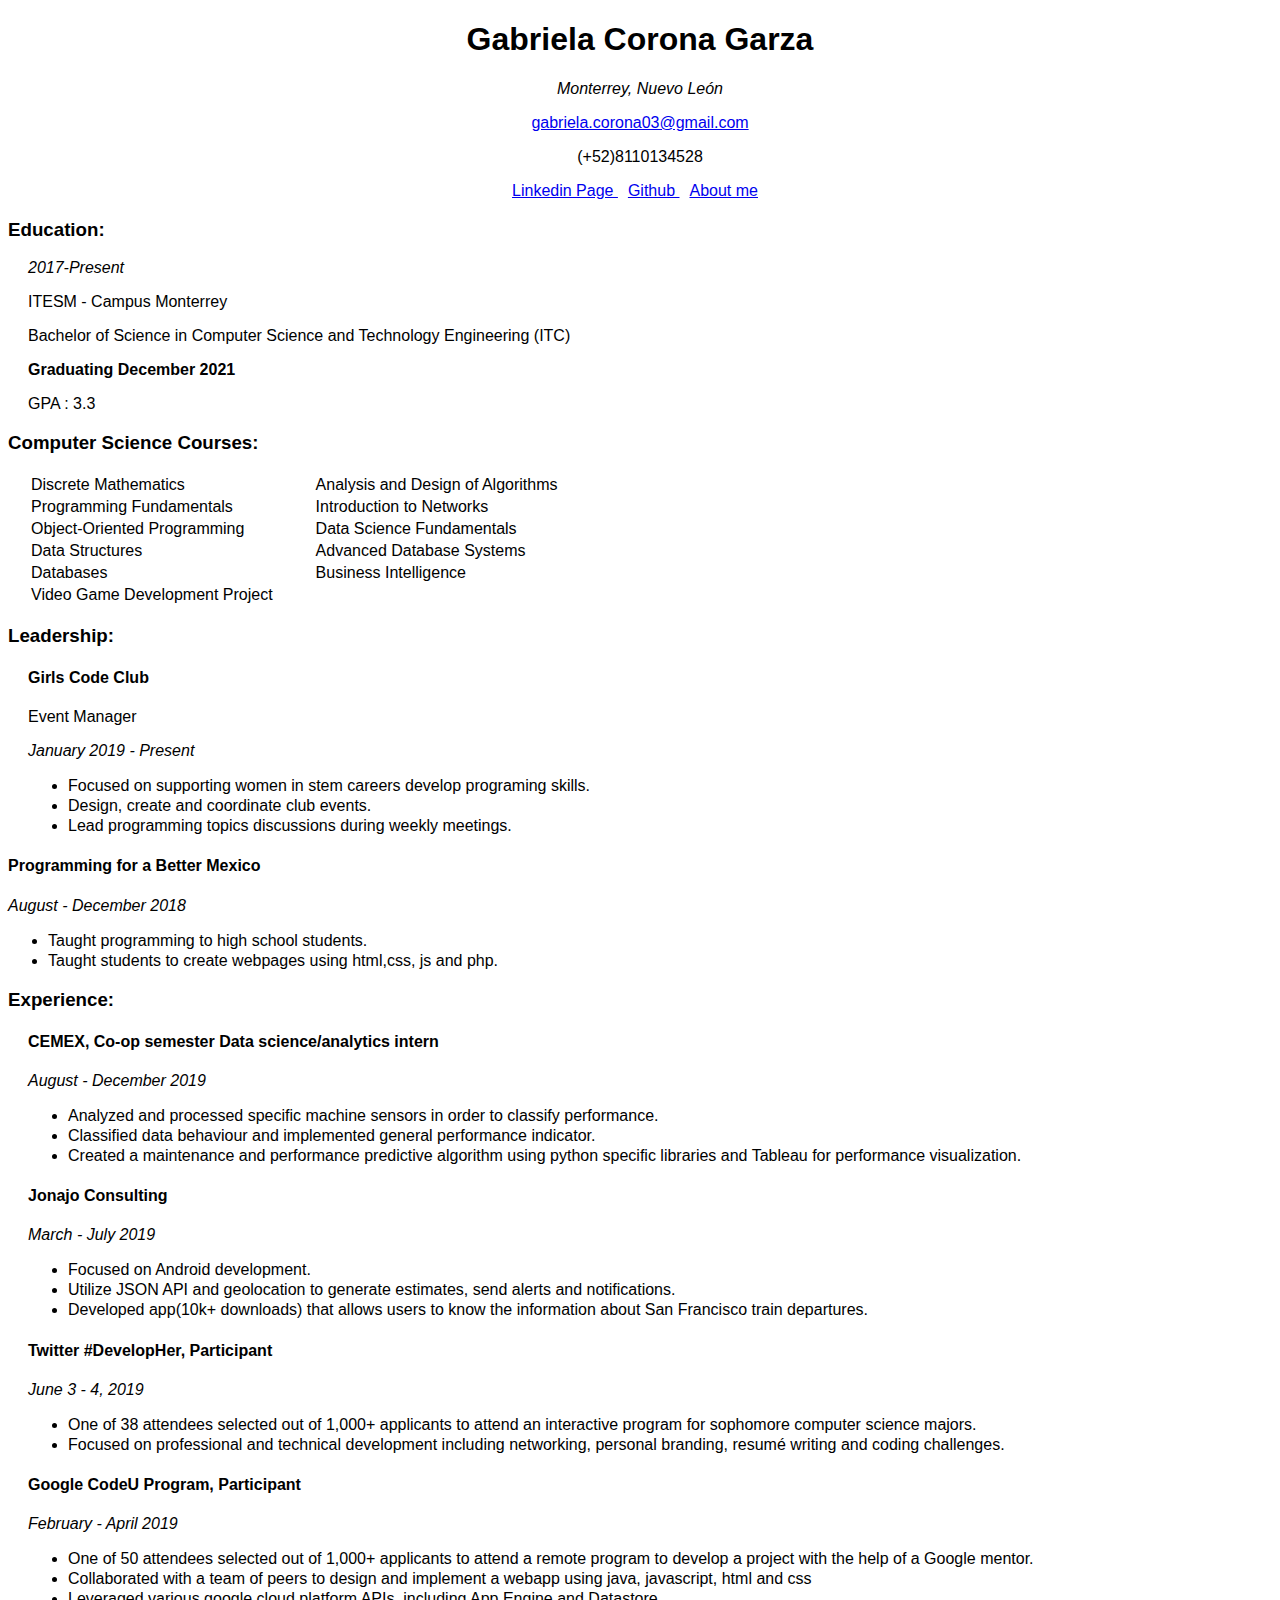
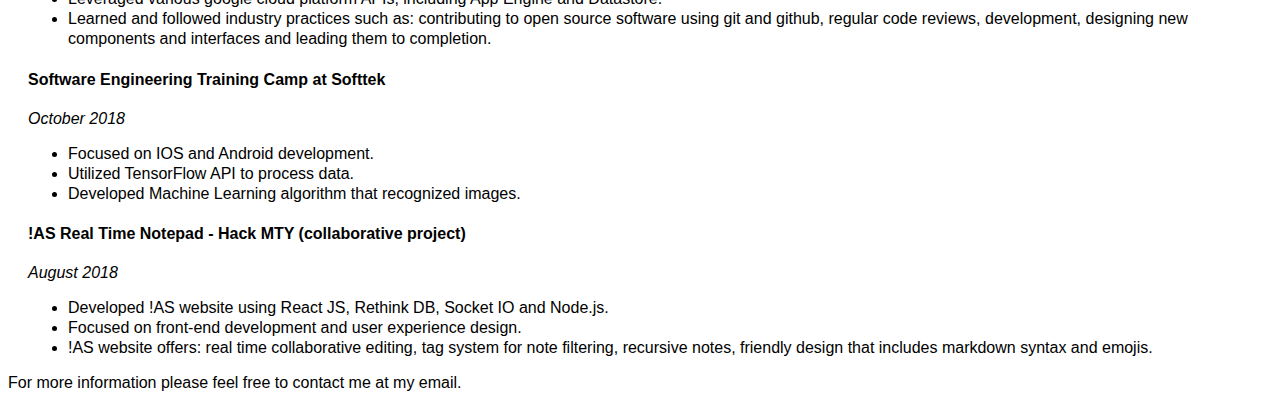
==== index.html @ eae4bfb1 "first commit" ====
<!DOCTYPE html>
<html lang="es">
    <head>
        <link rel="stylesheet" type="text/css" href="style.css">
        <title> Gabriela's Resume</title>
        <meta charset="utf-8" />
    </head>
    <body>
        <main>

            <div style="text-align: center;">
                <h1 >Gabriela Corona Garza</h1>
                <address>
                    <p style => Monterrey, Nuevo León</p>
                </address>
                <p><a target = "-blank" href="mailto:gabriela.corona03@gmail.com">gabriela.corona03@gmail.com</a></p>
                <p> (+52)8110134528 </p>
                <div>
                    <a target = "-blank" style = "padding-right: 10px;" href = "https://www.linkedin.com/in/gabriela-corona-136658140/"> Linkedin Page </a>
                    <a target = "-blank" style = "padding-right: 10px;" href = "https://github.com/gabrielacorona"> Github </a>
                    <a style = "padding-right: 10px;" href = "aboutMe.html"> About me </a>
                </div>
            </div>

            <section>
                <h3> Education: </h3>
                <div style="padding-left: 20px;">
                    <i>2017-Present</i>
                    <p>ITESM - Campus Monterrey</p>
                    <p>Bachelor of Science in Computer Science and Technology Engineering (ITC) ​</p>
                    <b>Graduating December 2021</b>
                    <p>GPA : 3.3</p>
                </div>
            </section>

            <section>
                    <h3> Computer Science Courses: </h3>
                    <div style="padding-left: 20px;">
                        <table>
                            <tbody>
                                <tr>
                                    <td>Discrete Mathematics</td>
                                    <td style="padding-left: 40px">Analysis and Design of Algorithms</td>
                                </tr>
                                <tr> 
                                    <td>Programming Fundamentals</td>
                                    <td style="padding-left: 40px">Introduction to Networks</td>
                                </tr>
                                <tr>
                                    <td>Object-Oriented Programming</td>
                                    <td style="padding-left: 40px">Data Science Fundamentals</td>
                                </tr>
                                <tr>
                                    <td>Data Structures</td>
                                    <td style="padding-left: 40px">Advanced Database Systems</td>
                                </tr>
                                <tr>
                                    <td>Databases</td>
                                    <td style="padding-left: 40px">Business Intelligence</td>
                                </tr>
                                <tr>
                                    <td>Video Game Development Project</td>
                                </tr>
                            </tbody>
                        </table>
                    </div>
            </section>
            <section>
                <h3>Leadership: </h3>
                <div style="padding-left: 20px">
                    <h4>Girls Code Club</h4>
                    <p>Event Manager</p>
                    <i>January 2019 - Present</i>
                    <ul>
                        <li>Focused on supporting women in stem careers develop programing skills.</li>
                        <li>Design, create and coordinate club events.</li>
                        <li>Lead programming topics discussions during weekly meetings.</li>
                    </ul>
                </div>
                <div>
                    <h4>Programming for a Better Mexico</h4>
                    <i>August - December 2018</i>
                    <ul>
                        <li>Taught programming to high school students.</li>
                        <li>Taught students to create webpages using html,css, js and php.</li>
                    </ul>
                </div>
            </section>
            <section>
                <h3>Experience: </h3>
                <div style = "padding-left: 20px">
                    <h4>CEMEX, Co-op semester Data science/analytics intern</h4>
                    <i>August - December 2019</i>
                    <ul>
                        <li>Analyzed and processed specific machine sensors in order to classify performance.</li>
                        <li>Classified data behaviour and implemented general performance indicator.</li>
                        <li>Created a maintenance and performance predictive algorithm using python specific libraries and Tableau for performance visualization.</li>
                    </ul>
                </div>
                <div style = "padding-left: 20px">
                        <h4>Jonajo Consulting</h4>
                        <i>March - July 2019</i>
                        <ul>
                            <li>Focused on Android development.</li>
                            <li>Utilize JSON API and geolocation to generate estimates, send alerts and notifications.</li>
                            <li>Developed app(10k+ downloads) that allows users to know the information about San Francisco train departures.</li>
                        </ul>
                </div>
                <div style = "padding-left: 20px">
                        <h4>Twitter #DevelopHer, Participant</h4>
                        <i>June 3 - 4, 2019</i>
                        <ul>
                            <li>One of 38 attendees selected out of 1,000+ applicants to attend an interactive program for sophomore computer science majors.</li>
                            <li>Focused on professional and technical development including networking, personal branding, resumé writing and coding challenges.</li>
                        </ul>
                </div>
                <div style = "padding-left: 20px">
                        <h4>Google CodeU Program, Participant</h4>
                        <i>February - April 2019</i>
                        <ul>
                            <li>One of 50 attendees selected out of 1,000+ applicants to attend a remote program to develop a project with the help of a Google mentor.</li>
                            <li>Collaborated with a team of peers to design and implement a webapp using java, javascript, html and css</li>
                            <li>Leveraged various google cloud platform APIs, including App Engine and Datastore.</li>
                            <li>Learned and followed industry practices such as: contributing to open source software using git and github, regular code reviews, development, designing new components and interfaces and leading them to completion.</li>
                        </ul>
                </div>
                <div style = "padding-left: 20px">
                        <h4>Software Engineering Training Camp at Softtek</h4>
                        <i>October 2018</i>
                        <ul>
                            <li>Focused on IOS and Android development.</li>
                            <li>Utilized TensorFlow API to process data.</li>
                            <li>Developed Machine Learning algorithm that recognized images.</li>
                        </ul>
                </div>
                <div style = "padding-left: 20px">
                        <h4>!AS Real Time Notepad - Hack MTY (collaborative project)</h4>
                        <i>August 2018</i>
                        <ul>
                            <li>Developed !AS website using React JS, Rethink DB, Socket IO and Node.js.</li>
                            <li>Focused on front-end development and user experience design.</li>
                            <li>!AS website offers: real time collaborative editing, tag system for note filtering, recursive notes, friendly design that includes markdown syntax and emojis.</li>
                        </ul>
                </div>
            </section>
            <footer>
                <p>For more information please feel free to contact me at my email.</p> 
            </footer>
        </main>
    </body>
</html>
---- style.css ----
body
{
    font-family: 'Helvetica', 'Arial', sans-serif;
    color:black;
    font-size: 12pt;
}

ul{
    line-height: 20px
}
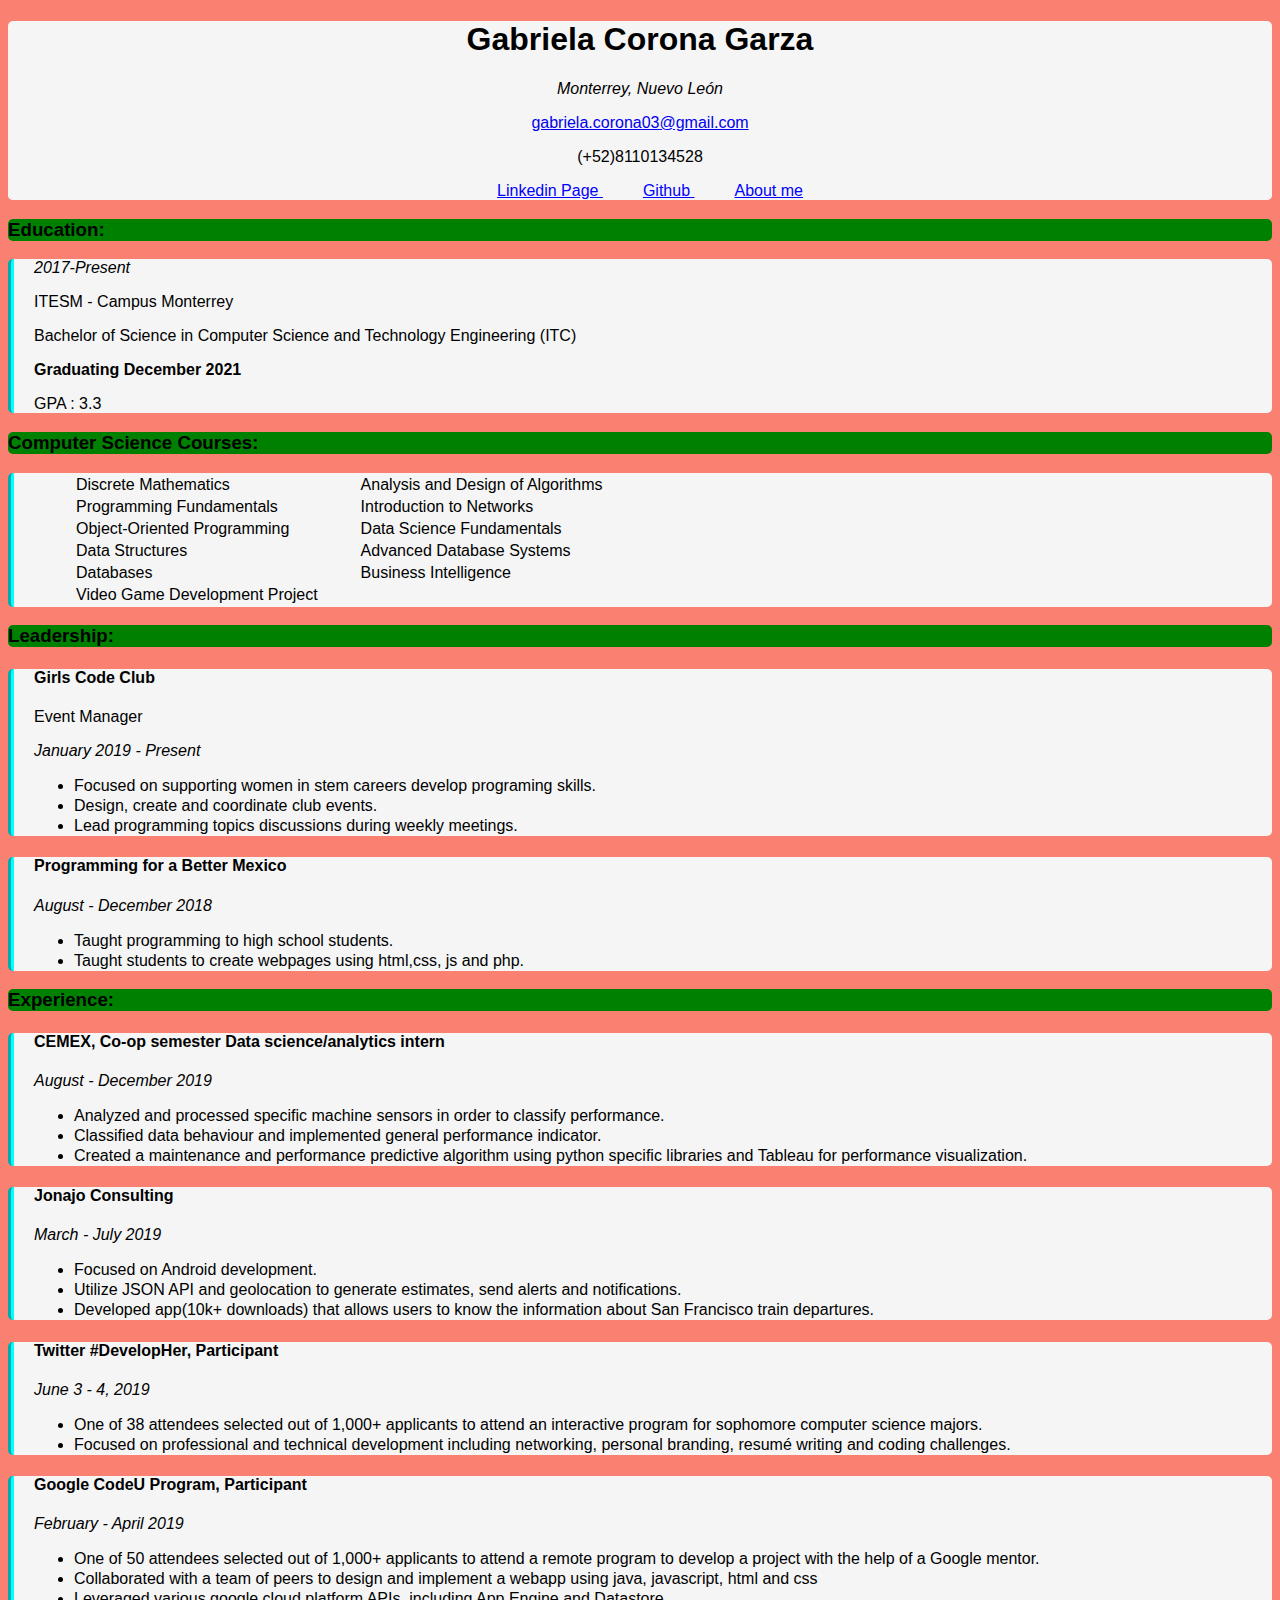
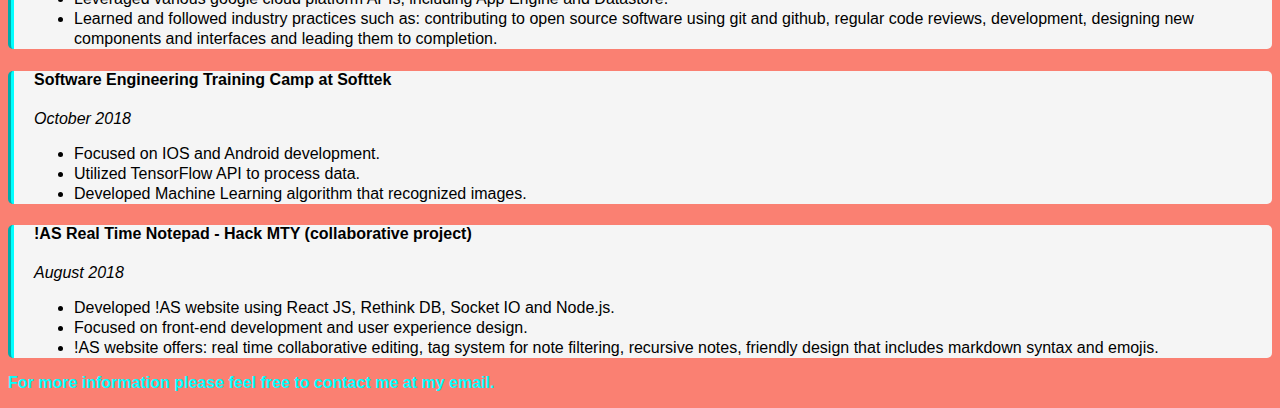
==== commit 1d2cab26: "lab2" ====
--- a/index.html
+++ b/index.html
@@ -1,151 +1,165 @@
 <!DOCTYPE html>
 <html lang="es">
-    <head>
-        <link rel="stylesheet" type="text/css" href="style.css">
-        <title> Gabriela's Resume</title>
-        <meta charset="utf-8" />
-    </head>
-    <body>
-        <main>
 
-            <div style="text-align: center;">
-                <h1 >Gabriela Corona Garza</h1>
-                <address>
-                    <p style => Monterrey, Nuevo León</p>
-                </address>
-                <p><a target = "-blank" href="mailto:gabriela.corona03@gmail.com">gabriela.corona03@gmail.com</a></p>
-                <p> (+52)8110134528 </p>
-                <div>
-                    <a target = "-blank" style = "padding-right: 10px;" href = "https://www.linkedin.com/in/gabriela-corona-136658140/"> Linkedin Page </a>
-                    <a target = "-blank" style = "padding-right: 10px;" href = "https://github.com/gabrielacorona"> Github </a>
-                    <a style = "padding-right: 10px;" href = "aboutMe.html"> About me </a>
-                </div>
+<head>
+    <link rel="stylesheet" type="text/css" href="style.css">
+    <title> Gabriela's Resume</title>
+    <meta charset="utf-8" />
+</head>
+
+<body>
+    <main>
+
+        <div class="divCenter">
+            <h1>Gabriela Corona Garza</h1>
+            <address>
+                <p style=> Monterrey, Nuevo León</p>
+            </address>
+            <p><a target="-blank" href="mailto:gabriela.corona03@gmail.com">gabriela.corona03@gmail.com</a></p>
+            <p> (+52)8110134528 </p>
+            <div>
+                <a class="clickable" target="-blank" style="padding-right: 10px;"
+                    href="https://www.linkedin.com/in/gabriela-corona-136658140/"> Linkedin Page </a>
+                <a class="clickable" target="-blank" style="padding-right: 10px;"
+                    href="https://github.com/gabrielacorona"> Github </a>
+                <a class="clickable" style="padding-right: 10px;" href="aboutMe.html"> About me </a>
             </div>
+        </div>
 
-            <section>
-                <h3> Education: </h3>
-                <div style="padding-left: 20px;">
-                    <i>2017-Present</i>
-                    <p>ITESM - Campus Monterrey</p>
-                    <p>Bachelor of Science in Computer Science and Technology Engineering (ITC) ​</p>
-                    <b>Graduating December 2021</b>
-                    <p>GPA : 3.3</p>
-                </div>
-            </section>
+        <section>
+            <h3> Education: </h3>
+            <div class="divAlign">
+                <i>2017-Present</i>
+                <p>ITESM - Campus Monterrey</p>
+                <p>Bachelor of Science in Computer Science and Technology Engineering (ITC) ​</p>
+                <b>Graduating December 2021</b>
+                <p>GPA : 3.3</p>
+            </div>
+        </section>
 
-            <section>
-                    <h3> Computer Science Courses: </h3>
-                    <div style="padding-left: 20px;">
-                        <table>
-                            <tbody>
-                                <tr>
-                                    <td>Discrete Mathematics</td>
-                                    <td style="padding-left: 40px">Analysis and Design of Algorithms</td>
-                                </tr>
-                                <tr> 
-                                    <td>Programming Fundamentals</td>
-                                    <td style="padding-left: 40px">Introduction to Networks</td>
-                                </tr>
-                                <tr>
-                                    <td>Object-Oriented Programming</td>
-                                    <td style="padding-left: 40px">Data Science Fundamentals</td>
-                                </tr>
-                                <tr>
-                                    <td>Data Structures</td>
-                                    <td style="padding-left: 40px">Advanced Database Systems</td>
-                                </tr>
-                                <tr>
-                                    <td>Databases</td>
-                                    <td style="padding-left: 40px">Business Intelligence</td>
-                                </tr>
-                                <tr>
-                                    <td>Video Game Development Project</td>
-                                </tr>
-                            </tbody>
-                        </table>
-                    </div>
-            </section>
-            <section>
-                <h3>Leadership: </h3>
-                <div style="padding-left: 20px">
-                    <h4>Girls Code Club</h4>
-                    <p>Event Manager</p>
-                    <i>January 2019 - Present</i>
-                    <ul>
-                        <li>Focused on supporting women in stem careers develop programing skills.</li>
-                        <li>Design, create and coordinate club events.</li>
-                        <li>Lead programming topics discussions during weekly meetings.</li>
-                    </ul>
-                </div>
-                <div>
-                    <h4>Programming for a Better Mexico</h4>
-                    <i>August - December 2018</i>
-                    <ul>
-                        <li>Taught programming to high school students.</li>
-                        <li>Taught students to create webpages using html,css, js and php.</li>
-                    </ul>
-                </div>
-            </section>
-            <section>
-                <h3>Experience: </h3>
-                <div style = "padding-left: 20px">
-                    <h4>CEMEX, Co-op semester Data science/analytics intern</h4>
-                    <i>August - December 2019</i>
-                    <ul>
-                        <li>Analyzed and processed specific machine sensors in order to classify performance.</li>
-                        <li>Classified data behaviour and implemented general performance indicator.</li>
-                        <li>Created a maintenance and performance predictive algorithm using python specific libraries and Tableau for performance visualization.</li>
-                    </ul>
-                </div>
-                <div style = "padding-left: 20px">
-                        <h4>Jonajo Consulting</h4>
-                        <i>March - July 2019</i>
-                        <ul>
-                            <li>Focused on Android development.</li>
-                            <li>Utilize JSON API and geolocation to generate estimates, send alerts and notifications.</li>
-                            <li>Developed app(10k+ downloads) that allows users to know the information about San Francisco train departures.</li>
-                        </ul>
-                </div>
-                <div style = "padding-left: 20px">
-                        <h4>Twitter #DevelopHer, Participant</h4>
-                        <i>June 3 - 4, 2019</i>
-                        <ul>
-                            <li>One of 38 attendees selected out of 1,000+ applicants to attend an interactive program for sophomore computer science majors.</li>
-                            <li>Focused on professional and technical development including networking, personal branding, resumé writing and coding challenges.</li>
-                        </ul>
-                </div>
-                <div style = "padding-left: 20px">
-                        <h4>Google CodeU Program, Participant</h4>
-                        <i>February - April 2019</i>
-                        <ul>
-                            <li>One of 50 attendees selected out of 1,000+ applicants to attend a remote program to develop a project with the help of a Google mentor.</li>
-                            <li>Collaborated with a team of peers to design and implement a webapp using java, javascript, html and css</li>
-                            <li>Leveraged various google cloud platform APIs, including App Engine and Datastore.</li>
-                            <li>Learned and followed industry practices such as: contributing to open source software using git and github, regular code reviews, development, designing new components and interfaces and leading them to completion.</li>
-                        </ul>
-                </div>
-                <div style = "padding-left: 20px">
-                        <h4>Software Engineering Training Camp at Softtek</h4>
-                        <i>October 2018</i>
-                        <ul>
-                            <li>Focused on IOS and Android development.</li>
-                            <li>Utilized TensorFlow API to process data.</li>
-                            <li>Developed Machine Learning algorithm that recognized images.</li>
-                        </ul>
-                </div>
-                <div style = "padding-left: 20px">
-                        <h4>!AS Real Time Notepad - Hack MTY (collaborative project)</h4>
-                        <i>August 2018</i>
-                        <ul>
-                            <li>Developed !AS website using React JS, Rethink DB, Socket IO and Node.js.</li>
-                            <li>Focused on front-end development and user experience design.</li>
-                            <li>!AS website offers: real time collaborative editing, tag system for note filtering, recursive notes, friendly design that includes markdown syntax and emojis.</li>
-                        </ul>
-                </div>
-            </section>
-            <footer>
-                <p>For more information please feel free to contact me at my email.</p> 
-            </footer>
-        </main>
-    </body>
+        <section>
+            <h3> Computer Science Courses: </h3>
+            <div class="divAlign">
+                <table>
+                    <tbody>
+                        <tr>
+                            <td>Discrete Mathematics</td>
+                            <td>Analysis and Design of Algorithms</td>
+                        </tr>
+                        <tr>
+                            <td>Programming Fundamentals</td>
+                            <td>Introduction to Networks</td>
+                        </tr>
+                        <tr>
+                            <td>Object-Oriented Programming</td>
+                            <td>Data Science Fundamentals</td>
+                        </tr>
+                        <tr>
+                            <td>Data Structures</td>
+                            <td>Advanced Database Systems</td>
+                        </tr>
+                        <tr>
+                            <td>Databases</td>
+                            <td>Business Intelligence</td>
+                        </tr>
+                        <tr>
+                            <td>Video Game Development Project</td>
+                        </tr>
+                    </tbody>
+                </table>
+            </div>
+        </section>
+        <section>
+            <h3>Leadership: </h3>
+            <div class="divAlign">
+                <h4>Girls Code Club</h4>
+                <p>Event Manager</p>
+                <i>January 2019 - Present</i>
+                <ul>
+                    <li>Focused on supporting women in stem careers develop programing skills.</li>
+                    <li>Design, create and coordinate club events.</li>
+                    <li>Lead programming topics discussions during weekly meetings.</li>
+                </ul>
+            </div>
+            <div class="divAlign">
+                <h4>Programming for a Better Mexico</h4>
+                <i>August - December 2018</i>
+                <ul>
+                    <li>Taught programming to high school students.</li>
+                    <li>Taught students to create webpages using html,css, js and php.</li>
+                </ul>
+            </div>
+        </section>
+        <section>
+            <h3>Experience: </h3>
+            <div class="divAlign">
+                <h4>CEMEX, Co-op semester Data science/analytics intern</h4>
+                <i>August - December 2019</i>
+                <ul>
+                    <li>Analyzed and processed specific machine sensors in order to classify performance.</li>
+                    <li>Classified data behaviour and implemented general performance indicator.</li>
+                    <li>Created a maintenance and performance predictive algorithm using python specific libraries and
+                        Tableau for performance visualization.</li>
+                </ul>
+            </div>
+            <div class="divAlign">
+                <h4>Jonajo Consulting</h4>
+                <i>March - July 2019</i>
+                <ul>
+                    <li>Focused on Android development.</li>
+                    <li>Utilize JSON API and geolocation to generate estimates, send alerts and notifications.</li>
+                    <li>Developed app(10k+ downloads) that allows users to know the information about San Francisco
+                        train departures.</li>
+                </ul>
+            </div>
+            <div class="divAlign">
+                <h4>Twitter #DevelopHer, Participant</h4>
+                <i>June 3 - 4, 2019</i>
+                <ul>
+                    <li>One of 38 attendees selected out of 1,000+ applicants to attend an interactive program for
+                        sophomore computer science majors.</li>
+                    <li>Focused on professional and technical development including networking, personal branding,
+                        resumé writing and coding challenges.</li>
+                </ul>
+            </div>
+            <div class="divAlign">
+                <h4>Google CodeU Program, Participant</h4>
+                <i>February - April 2019</i>
+                <ul>
+                    <li>One of 50 attendees selected out of 1,000+ applicants to attend a remote program to develop a
+                        project with the help of a Google mentor.</li>
+                    <li>Collaborated with a team of peers to design and implement a webapp using java, javascript, html
+                        and css</li>
+                    <li>Leveraged various google cloud platform APIs, including App Engine and Datastore.</li>
+                    <li>Learned and followed industry practices such as: contributing to open source software using git
+                        and github, regular code reviews, development, designing new components and interfaces and
+                        leading them to completion.</li>
+                </ul>
+            </div>
+            <div class="divAlign">
+                <h4>Software Engineering Training Camp at Softtek</h4>
+                <i>October 2018</i>
+                <ul>
+                    <li>Focused on IOS and Android development.</li>
+                    <li>Utilized TensorFlow API to process data.</li>
+                    <li>Developed Machine Learning algorithm that recognized images.</li>
+                </ul>
+            </div>
+            <div class="divAlign">
+                <h4>!AS Real Time Notepad - Hack MTY (collaborative project)</h4>
+                <i>August 2018</i>
+                <ul>
+                    <li>Developed !AS website using React JS, Rethink DB, Socket IO and Node.js.</li>
+                    <li>Focused on front-end development and user experience design.</li>
+                    <li>!AS website offers: real time collaborative editing, tag system for note filtering, recursive
+                        notes, friendly design that includes markdown syntax and emojis.</li>
+                </ul>
+            </div>
+        </section>
+        <footer>
+            <p>For more information please feel free to contact me at my email.</p>
+        </footer>
+    </main>
+</body>
+
 </html>--- a/style.css
+++ b/style.css
@@ -1,11 +1,103 @@
-body
-{
+body {
     font-family: 'Helvetica', 'Arial', sans-serif;
-    color:black;
+    color: black;
     font-size: 12pt;
+    margin: 10;
+    padding: 10;
+    background-color: salmon;
 }
 
-ul{
-    line-height: 20px
+div {
+    background-color: whitesmoke;
+    border-radius: 5px;
 }
 
+h3 {
+    background-color: green;
+    border: 0;
+    border-radius: 5px;
+}
+
+ul {
+    line-height: 20px;
+}
+
+
+
+td {
+    padding-left: 40px;
+}
+
+footer {
+    font-weight: bold;
+    color: aqua;
+}
+
+.foto{
+    padding-left: 100px;
+} 
+
+.textAlign{
+    text-align: center;
+    width: 400px;
+    word-wrap: break-word;
+    padding-left: 20px;
+}
+
+.divAlign {
+    padding-left: 20px;
+    border-radius: 5px;
+    border-left: 6px groove aqua;
+}
+
+.divCenter {
+    text-align: center;
+}
+
+.clickable {
+    text-align: center;
+    padding: 10px 20px;
+    margin-left: 10px;
+    color: blue;
+    border: 0;
+    border-radius: 5px;
+}
+
+.clickable:hover {
+    cursor: pointer;
+    color: blueviolet
+}
+
+@media(min-width : 600px) and (max-width : 990px) {
+
+    .left-container,
+    .right-container {
+        width: 50%;
+        float: left;
+    }
+
+    .main-container {
+        overflow: auto;
+    }
+}
+
+@media(min-width: 991px) {
+
+    .left-container,
+    .right-container {
+        float: left;
+    }
+
+    .left-container {
+        width: 30%;
+    }
+
+    .right-container {
+        width: 70%;
+    }
+
+    .main-container {
+        overflow: auto;
+    }
+
+}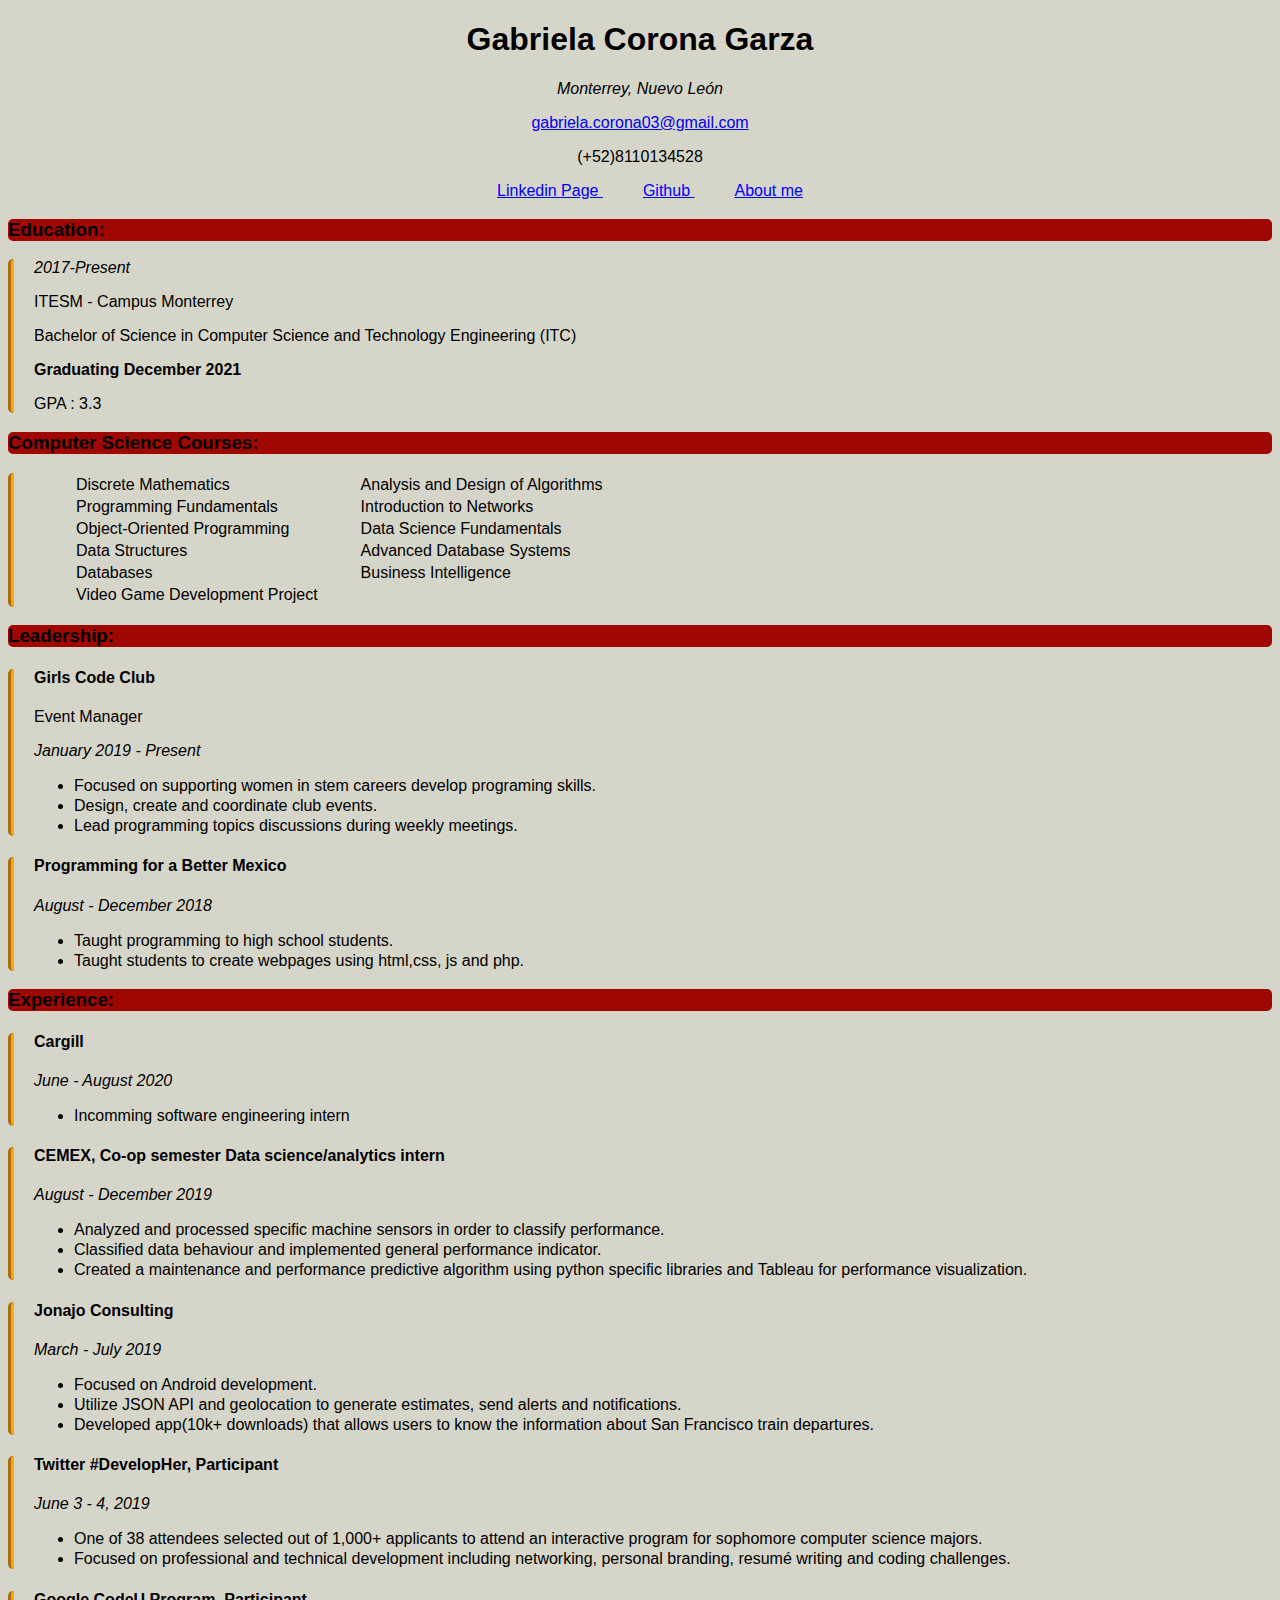
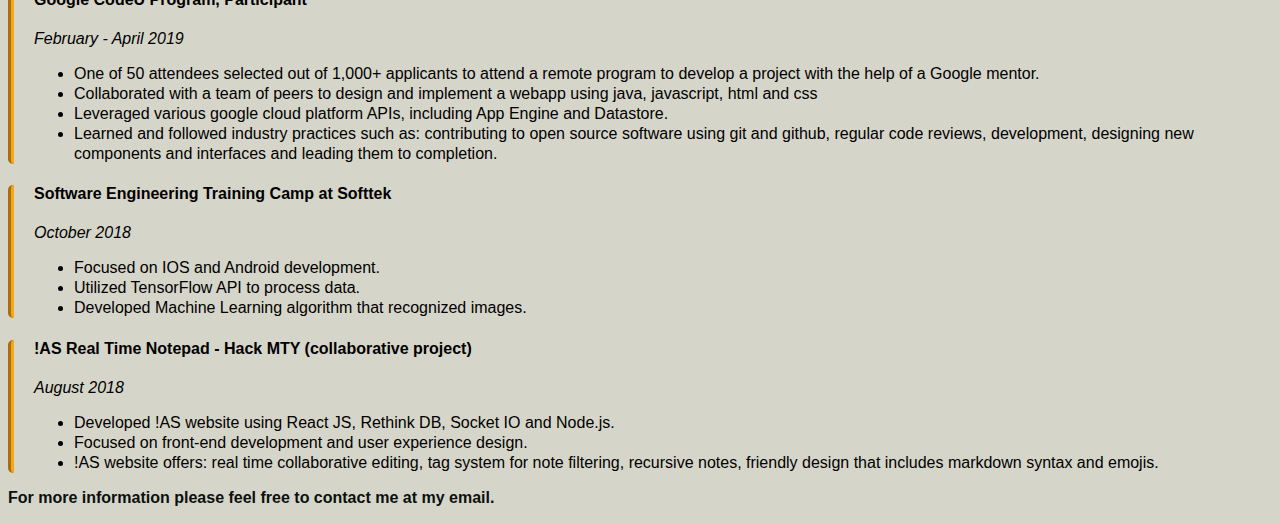
==== commit b0c232c7: "added experience" ====
--- a/index.html
+++ b/index.html
@@ -93,6 +93,13 @@
         <section>
             <h3>Experience: </h3>
             <div class="divAlign">
+                <h4>Cargill</h4>
+                <i>June - August 2020</i>
+                <ul>
+                    <li>Incomming software engineering intern</li>
+                </ul>
+            </div>
+            <div class="divAlign">
                 <h4>CEMEX, Co-op semester Data science/analytics intern</h4>
                 <i>August - December 2019</i>
                 <ul>
--- a/style.css
+++ b/style.css
@@ -4,16 +4,16 @@
     font-size: 12pt;
     margin: 10;
     padding: 10;
-    background-color: salmon;
+    background-color: #D6D5C9;
 }
 
 div {
-    background-color: whitesmoke;
+    background-color: #D6D5C9;
     border-radius: 5px;
 }
 
 h3 {
-    background-color: green;
+    background-color: #A10702;
     border: 0;
     border-radius: 5px;
 }
@@ -30,7 +30,7 @@
 
 footer {
     font-weight: bold;
-    color: aqua;
+    color: #0A100D;
 }
 
 .foto{
@@ -47,7 +47,7 @@
 .divAlign {
     padding-left: 20px;
     border-radius: 5px;
-    border-left: 6px groove aqua;
+    border-left: 6px groove #FAA613;
 }
 
 .divCenter {
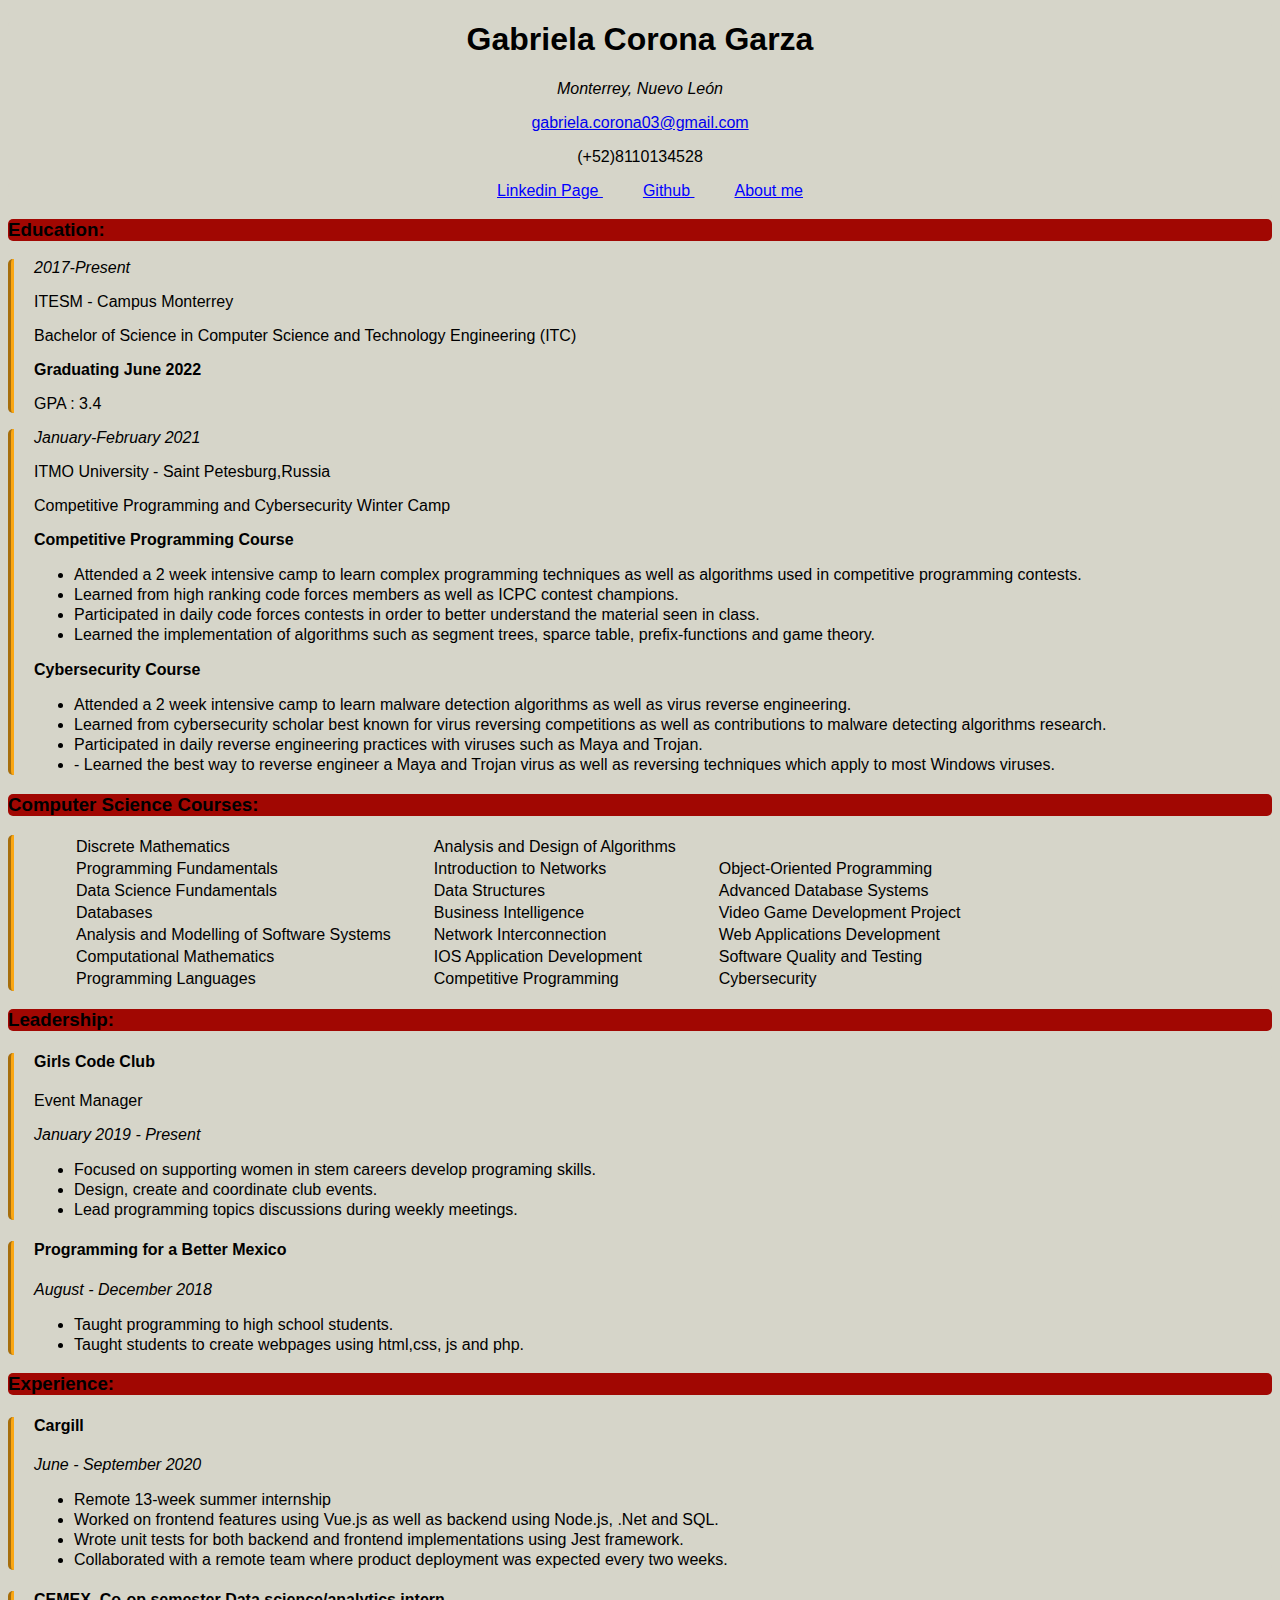
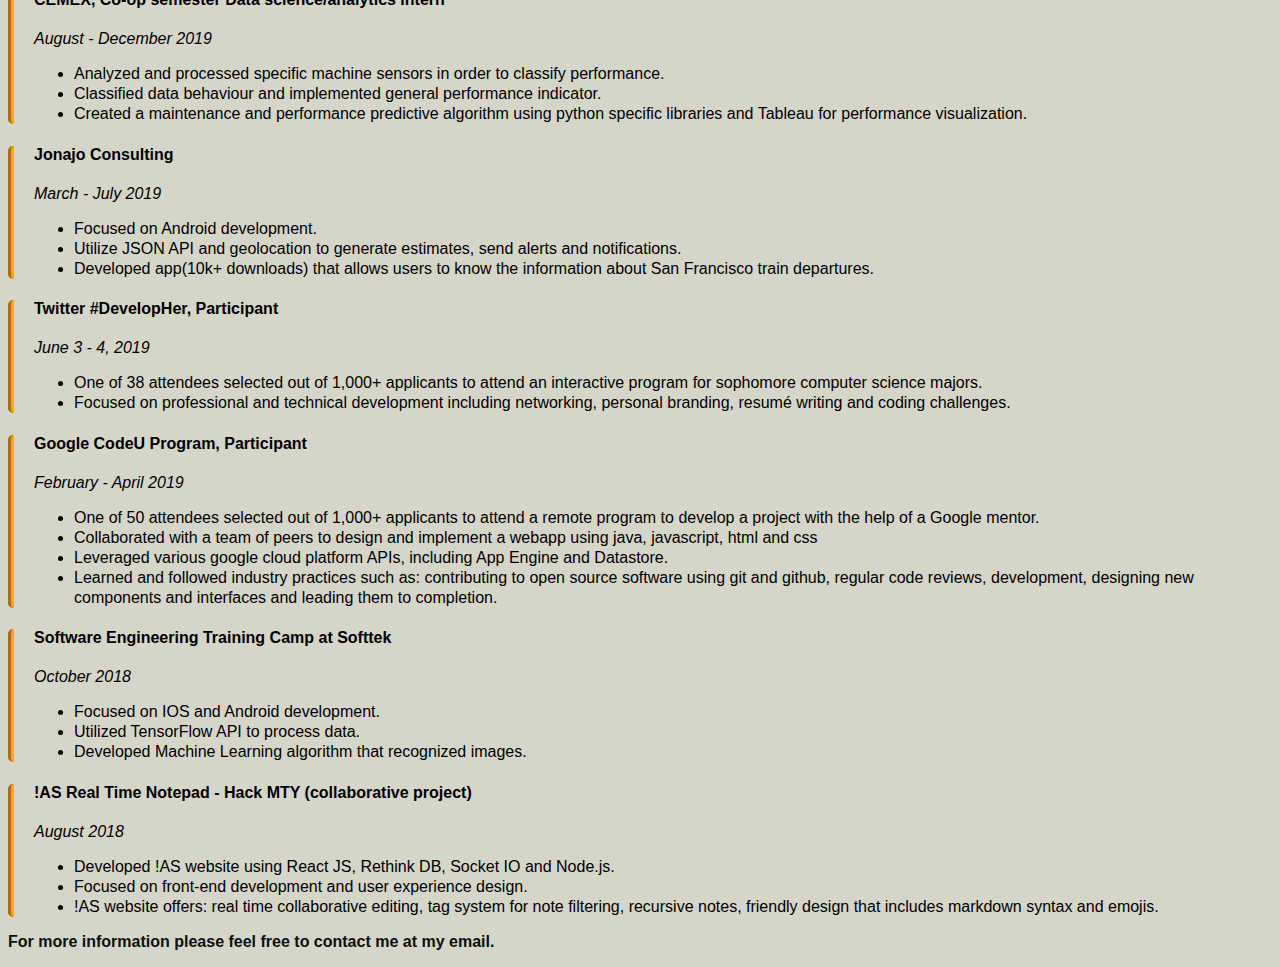
==== commit f60aada9: "changes to CV" ====
--- a/index.html
+++ b/index.html
@@ -32,8 +32,30 @@
                 <i>2017-Present</i>
                 <p>ITESM - Campus Monterrey</p>
                 <p>Bachelor of Science in Computer Science and Technology Engineering (ITC) ​</p>
-                <b>Graduating December 2021</b>
-                <p>GPA : 3.3</p>
+                <b>Graduating June 2022</b>
+                <p>GPA : 3.4</p>
+            </div>
+            <div class ="divAlign">
+                <i>January-February 2021</i>
+                <p>ITMO University - Saint Petesburg,Russia</p>
+                <p>Competitive Programming and Cybersecurity Winter Camp</p>
+                <b>Competitive Programming Course</b>
+                <ul>
+                    <li>Attended a 2 week intensive camp to learn complex programming techniques as well as algorithms used in competitive programming contests.</li>
+                    <li>Learned from high ranking code forces members as well as ICPC contest champions.</li>
+                    <li>Participated in daily code forces contests in order to better understand the material seen in class.</li>
+                    <li>Learned the implementation of algorithms such as segment trees, sparce table, prefix-functions and game theory.</li>
+                </ul>
+                <b>Cybersecurity Course</b>
+                <ul>
+                    <li>Attended a 2 week intensive camp to learn malware detection algorithms as well as virus reverse engineering.</li>
+                    <li>Learned from cybersecurity scholar best known for virus reversing competitions as well as contributions to malware
+                    detecting algorithms research.</li>
+                    <li>Participated in daily reverse engineering practices with viruses such as Maya and Trojan.</li>
+                    <li>- Learned the best way to reverse engineer a Maya and Trojan virus as well as reversing techniques which apply to most
+                    Windows viruses.</li>
+                </ul>
+
             </div>
         </section>
 
@@ -49,21 +71,32 @@
                         <tr>
                             <td>Programming Fundamentals</td>
                             <td>Introduction to Networks</td>
-                        </tr>
-                        <tr>
                             <td>Object-Oriented Programming</td>
+                        </tr>
+                        <tr>
                             <td>Data Science Fundamentals</td>
-                        </tr>
-                        <tr>
                             <td>Data Structures</td>
                             <td>Advanced Database Systems</td>
                         </tr>
                         <tr>
                             <td>Databases</td>
                             <td>Business Intelligence</td>
-                        </tr>
-                        <tr>
                             <td>Video Game Development Project</td>
+                        </tr>
+                        <tr>
+                            <td>Analysis and Modelling of Software Systems</td>
+                            <td>Network Interconnection</td>
+                            <td>Web Applications Development</td>
+                        </tr>
+                        <tr>
+                            <td>Computational Mathematics</td>
+                            <td> IOS Application Development</td>
+                            <td>Software Quality and Testing</td>
+                        </tr>
+                        <tr>
+                            <td>Programming Languages</td>
+                            <td>Competitive Programming</td>
+                            <td>Cybersecurity</td>
                         </tr>
                     </tbody>
                 </table>
@@ -94,9 +127,12 @@
             <h3>Experience: </h3>
             <div class="divAlign">
                 <h4>Cargill</h4>
-                <i>June - August 2020</i>
-                <ul>
-                    <li>Incomming software engineering intern</li>
+                <i>June - September 2020</i>
+                <ul>
+                    <li>Remote 13-week summer internship</li>
+                    <li>Worked on frontend features using Vue.js as well as backend using Node.js, .Net and SQL.</li>
+                    <li>Wrote unit tests for both backend and frontend implementations using Jest framework.</li>
+                    <li>Collaborated with a remote team where product deployment was expected every two weeks. </li>
                 </ul>
             </div>
             <div class="divAlign">
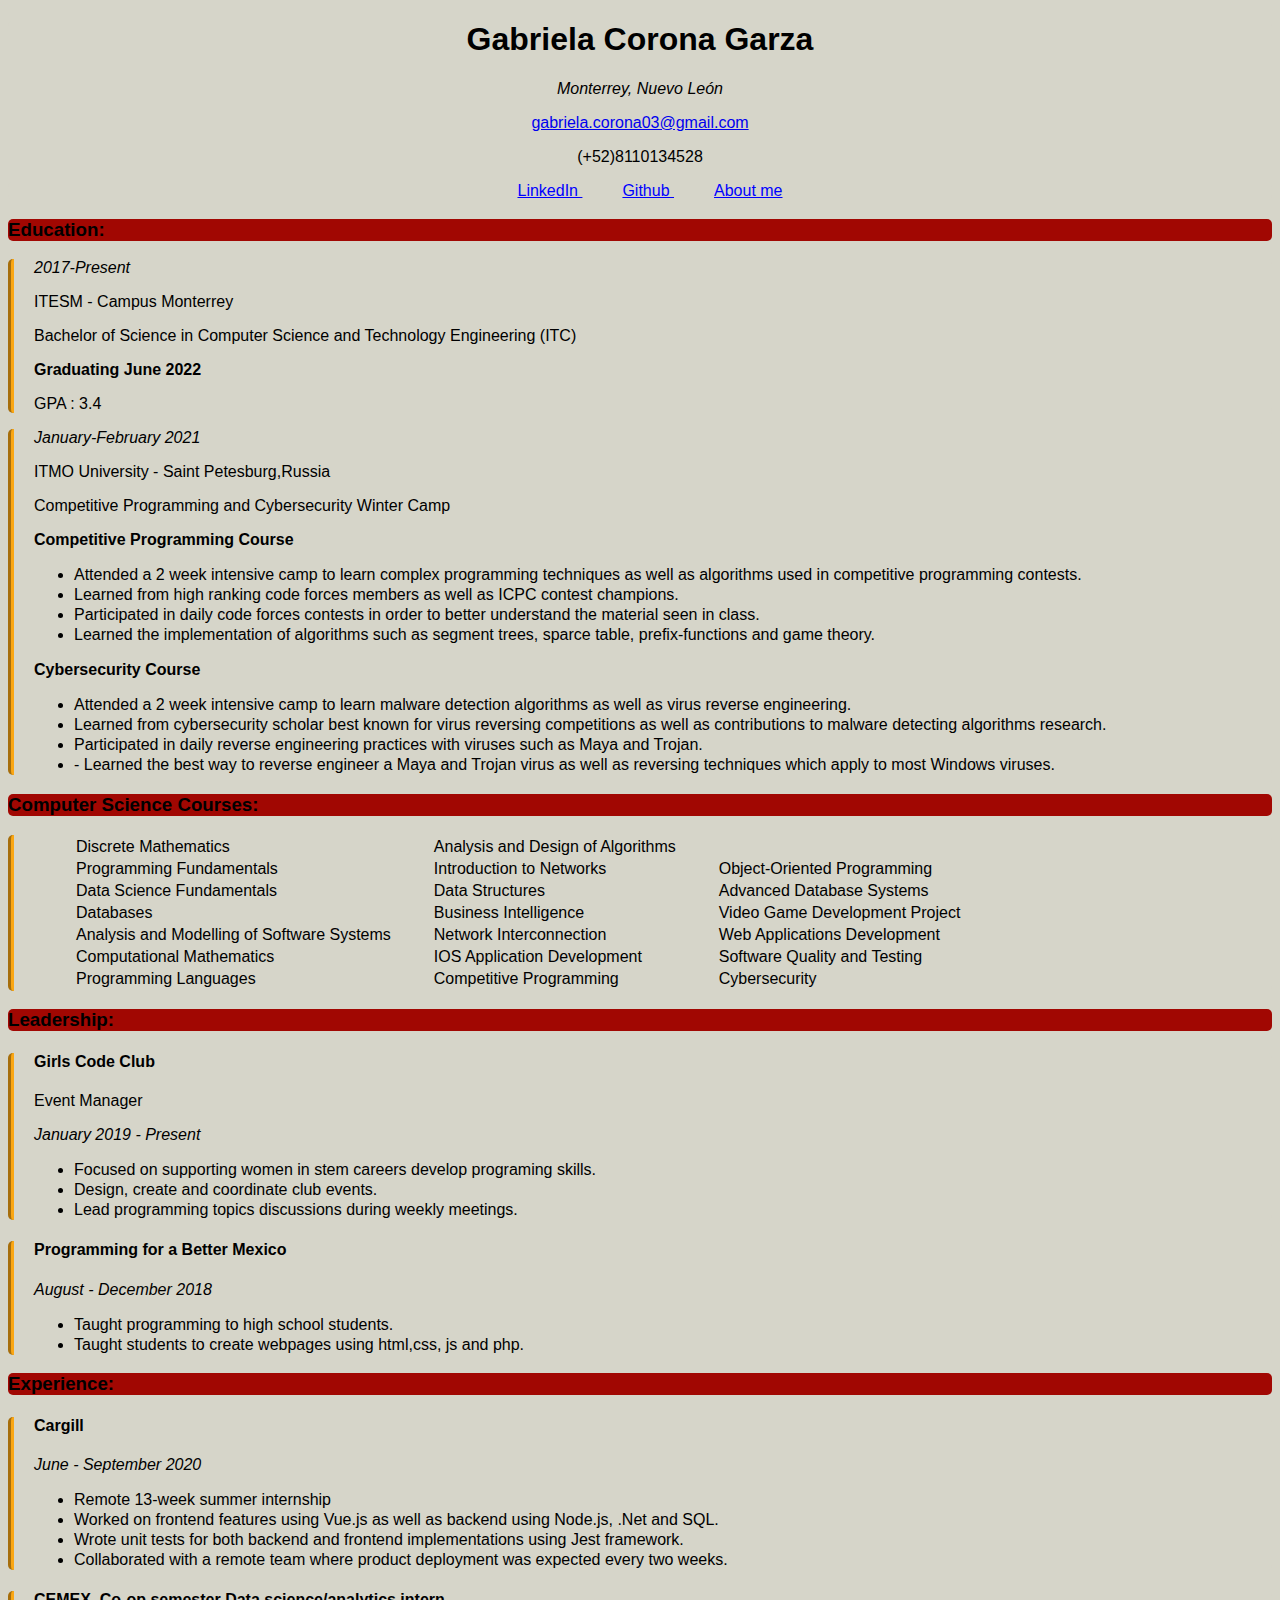
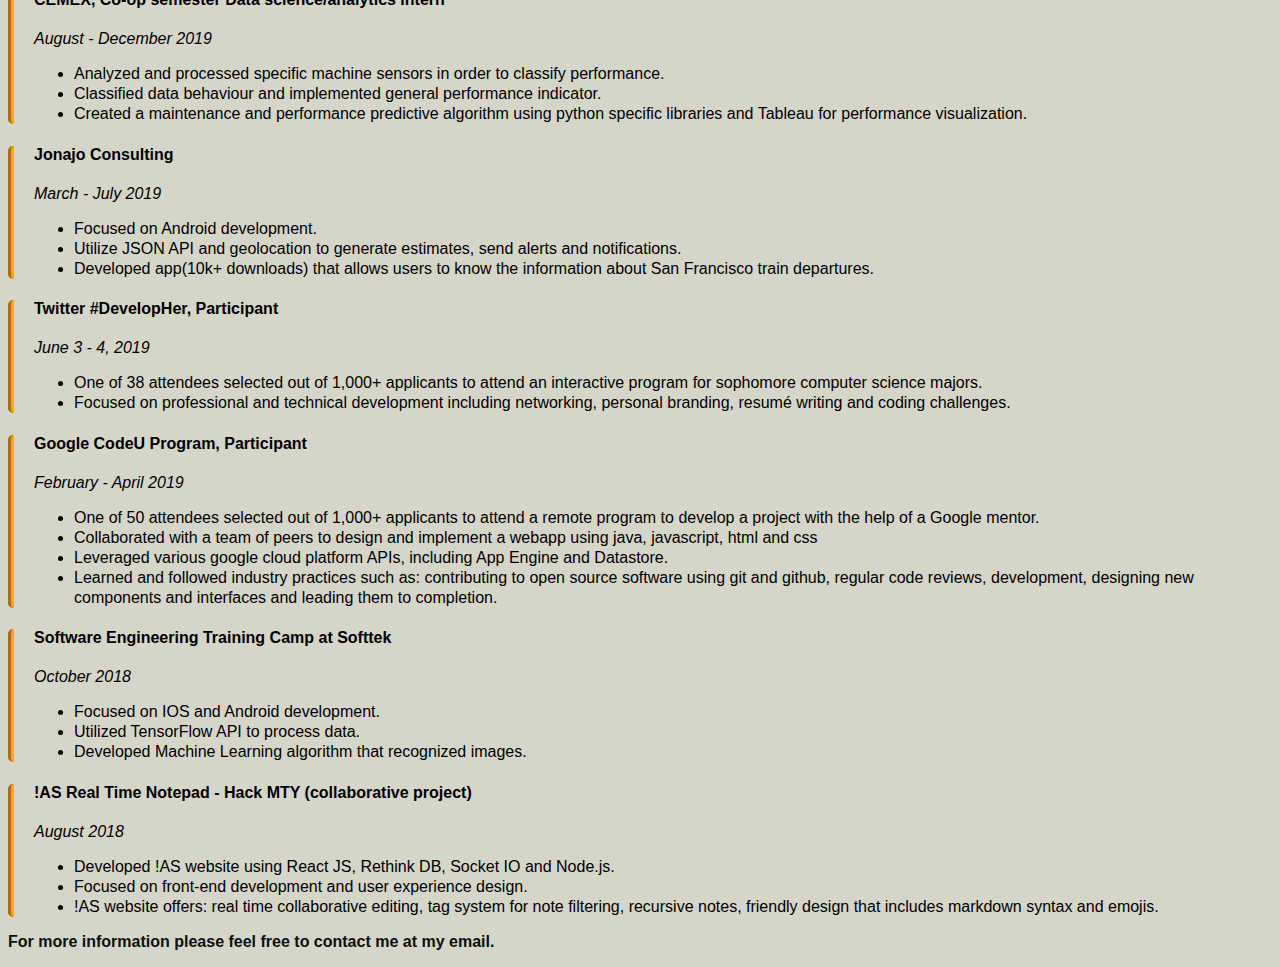
==== commit 0cb93ecf: "changes to CV" ====
--- a/index.html
+++ b/index.html
@@ -19,7 +19,7 @@
             <p> (+52)8110134528 </p>
             <div>
                 <a class="clickable" target="-blank" style="padding-right: 10px;"
-                    href="https://www.linkedin.com/in/gabriela-corona-136658140/"> Linkedin Page </a>
+                    href="https://www.linkedin.com/in/gabriela-corona-136658140/"> LinkedIn </a>
                 <a class="clickable" target="-blank" style="padding-right: 10px;"
                     href="https://github.com/gabrielacorona"> Github </a>
                 <a class="clickable" style="padding-right: 10px;" href="aboutMe.html"> About me </a>
